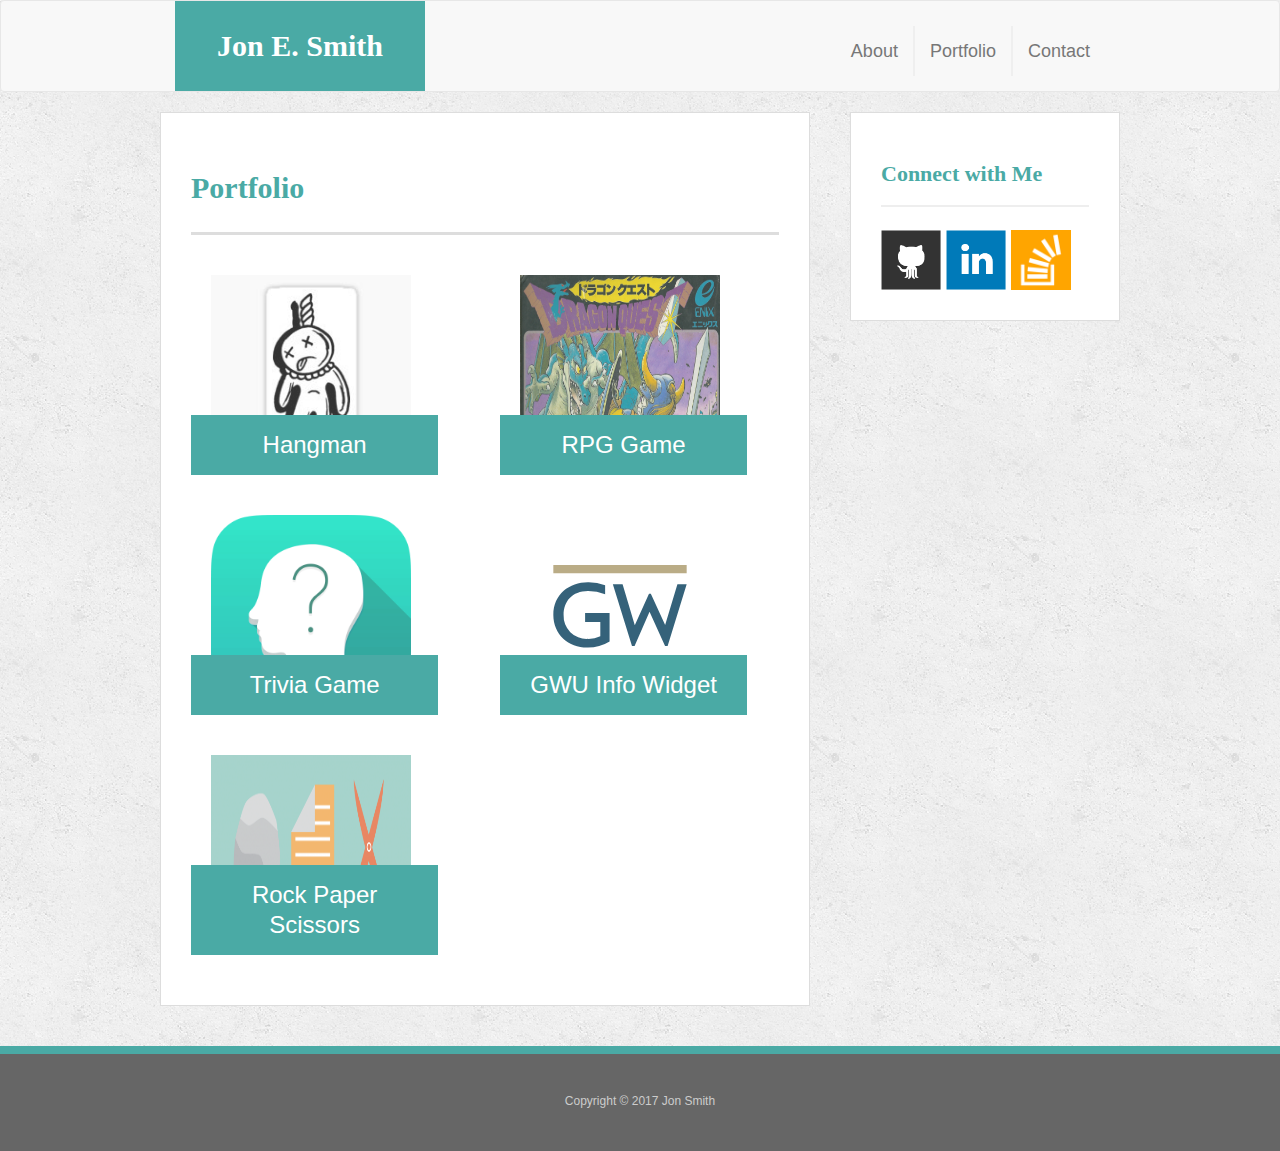
==== portfolio.html @ c57b1f75 "frst pass" ====
<!-- Demo Layout for Bootstrap (with panels) -->
<!DOCTYPE html>
<html lang="en-us">

<head>

  <meta charset="UTF-8">
  <title>About | Jon E. Smith</title>

  <!-- We need to bring in the bootstrap CSS -->
  <link rel="stylesheet" href="https://maxcdn.bootstrapcdn.com/bootstrap/3.3.6/css/bootstrap.min.css">

  <link rel="stylesheet" type="text/css" href="assets/css/style.css">

</head>

<body>

  <!-- NavBar (copied and pasted from WC3) -->
  <!-- Static navbar -->
  <nav class="navbar navbar-default">
    <div class="container">
      <div class="navbar-header">
        <button type="button" class="navbar-toggle collapsed" data-toggle="collapse" data-target="#navbar" aria-expanded="false" aria-controls="navbar">
              <span class="sr-only">Toggle navigation</span>
              <span class="icon-bar"></span>
              <span class="icon-bar"></span>
              <span class="icon-bar"></span>
            </button>
        <a class="namestyle" "navbar-brand" href="#">Jon E. Smith</a>
      </div>
      <div id="navbar" class="navbar-collapse collapse">

        <ul class="nav navbar-nav navbar-right">
          <li><a href="index.html" class="navStyle" id="About">About</a></li>
          <li><a href="portfolio.html" class="navStyle" id="Portfolio">Portfolio</a></li>
          <li><a href="contact.html" class="navStyle" id="Contact">Contact</a></li>
        </ul>
      </div>
      <!--/.nav-collapse -->
    </div>
    <!--/.container-fluid -->
  </nav>

  <!-- Main Body goes in Container -->
  <div class="container">

    <div class="row">
      <div>
        <section class="main-section" "col-lg-9">
          <h1>Portfolio</h1>

          <div class="row">

            <div class="col-lg-6">
              <div class="work">
                <img src="assets/images/hangsmall.jpg" alt="hangman">
                <h3>Hangman</h3>
              </div>
            </div>

            <div class="col-lg-6">
              <div class="work">
                <img src="assets/images/rpg.jpg" alt="RPG Game">
                <h3>RPG Game</h3>
              </div>
            </div>
          </div>

          <div class="row">

            <div class="col-lg-6">
              <div class="work">
                <img src="assets/images/trivia.png" alt="Trivia Game">
                <h3>Trivia Game</h3>
              </div>
            </div>

            <div class="col-lg-6">
              <div class="work">
                <img src="assets/images/gwu.svg" alt="GWU Info Widget">
                <h3>GWU Info Widget</h3>
              </div>
            </div>
          </div>

          <div class="row">

            <div class="col-lg-6">
              <div class="work">
                <img src="assets/images/rps.png" alt="Rock Paper Scissors">
                <h3>Rock Paper Scissors</h3>
              </div>
            </div>

          </div>

        </section>
      </div>
      <div>
        <section class="sidebar" "col-lg-3">
          <div id="connect">
            <h2>Connect with Me</h2>
            <div>
              <a href="https://github.com/0n11san/"><img src="assets/images/github-128.png" class="social" "col-lg-4" alt="GitHub" ></a>
              <a href="https://www.linkedin.com/in/smithjon/"><img src="assets/images/linkedin-128.png" class="social" "col-lg-4" alt="LinkedIn"></a>
              <a href="https://stackoverflow.com/users/4389253/jon-s"><img src="assets/images/stackoverflow-128.png" class="social" "col-lg-4" alt="Stack Overflow"></a>
            </div>
          </div>
        </section>
      </div>
    </div>

  </div>

  <div class="row">
    <!-- <div class="col-lg-12"> -->

    <footer id="parent4">
      <div class="container">
        Copyright &copy; 2017 Jon Smith
        <!-- </div> -->
    </footer>

    </div>
  </div>
</body>

</html>
---- assets/css/style.css ----
body {
  font-family: Arial, "Helvetica Neue", Helvetica, sans-serif;
  font-size: 18px;
  line-height: 34px;
  color: #777;
  background: url("../images/concrete_seamless.png");
}

.main-section {
  float: left;
  width: 100%;
  max-width: 650px;
  padding: 30px;
  margin: 0 0 40px;
  background: #fff;
  border: 1px solid #ddd;
}

.auth-image {
  float: left;
  width: 200px;
  height: auto;
  margin-top: 10px;
  margin-right: 25px;
}

/* sidebar */

.sidebar {
  float: right;
  width: 100%;
  max-width: 270px;
  padding: 30px;
  margin-bottom: 20px;
  background: #fff;
  border: 1px solid #ddd;
}

.social {
  width: 60px;
  height: 60px;
  margin-top: 8px;
  margin-right: 5px;
  float: left;
}*/

/* sticky footer styling */
/* http://ryanfait.com/html5-sticky-footer/ */

html,
body {
  height: 100%;
}

.wrapper {
  height: auto !important;
  height: 100%;
  min-height: 100%;
  margin: 0 auto -105px;
}

footer,
.push {
  height: 105px;
}

/* end sticky footer styling */
footer {
  padding: 30px 0;
  clear: both;
  font-size: 12px;
  color: #fff;
  color: #ccc;
  text-align: center;
  background: #666;
  border-top: 8px solid #4aaaa5;
}

.namestyle {
  float: left;
  width: 250px;
  height: 90px;
  font-family: Georgia, Times, "Times New Roman", serif;
  font-size: 30px;
  font-weight: 700;
  line-height: 90px;
  color: #fff;
  text-align: center;
  text-decoration: none;
  background: #4aaaa5;
}

h1 {
  font-family: Georgia, Times, "Times New Roman", serif;
  font-weight: 700;
  color: #4aaaa5;
  margin-bottom: 20px;
  padding-bottom: 20px;
  font-size: 30px;
  line-height: 49px;
  border-bottom: 3px solid #ddd;
}

h2 {
  font-family: Georgia, Times, "Times New Roman", serif;
  font-weight: 700;
  color: #4aaaa5;
  font-size: 22px;
  padding-bottom: 20px;
  margin-bottom: 15px;
  line-height: 22px;
  border-bottom: 2px solid #eee;
}

/*.seperatorLineLeft {
  border-left: 1px solid #efefef;
}*/

.navStyle {
  margin-top: 25px;
}

#Portfolio{
  border-left: 2px solid #efefef;
}

#Contact{
  border-left: 2px solid #efefef;
}

.work img {
  height: 200px;
  width: 200px;
  margin: 20px;
  border: 0 none;
  opacity: 0.8;
}

.work h3 {
  position: absolute;
  bottom: 20px;
  width: 80%;
  padding: 15px;
  margin-bottom: 0;
  font-weight: 300;
  line-height: 30px;
  color: #fff;
  text-align: center;
  background: #4aaaa5;
  border-bottom: 0;
}

.contactInputFieldStyle {
  width: 100%;
}

textarea {
  height: 200px;
  padding: 0 10px;
  font-size: 14px;
  border: 1px solid #ddd;
}

.container {
  max-width: 960px;
}
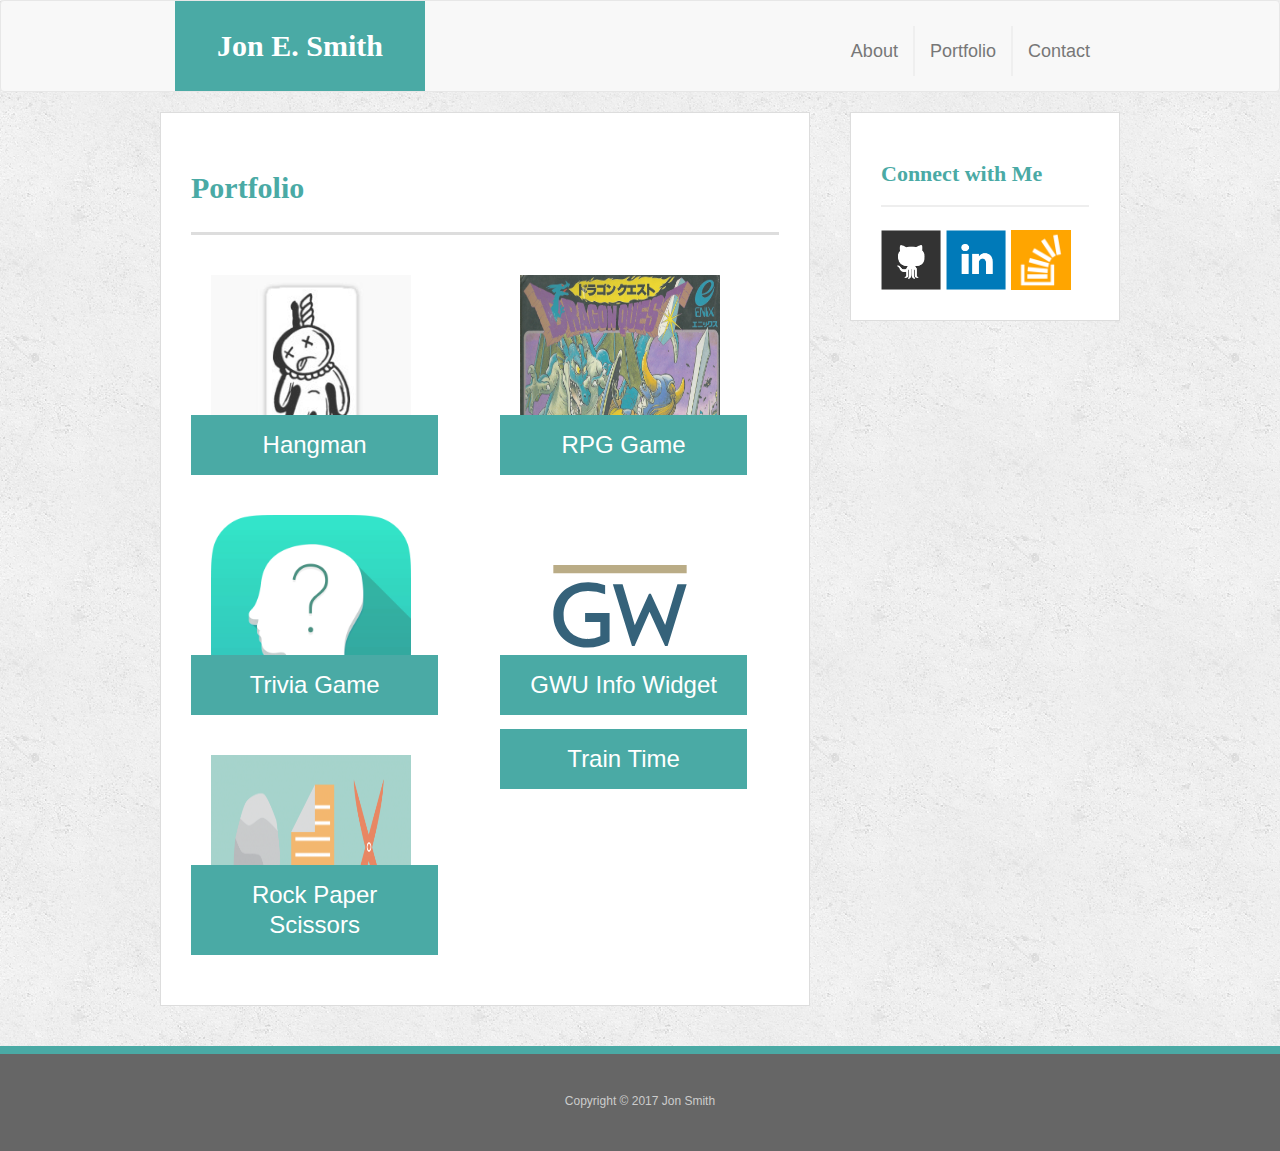
==== commit 2a40b142: "Update portfolio.html" ====
--- a/portfolio.html
+++ b/portfolio.html
@@ -5,7 +5,7 @@
 <head>
 
   <meta charset="UTF-8">
-  <title>About | Jon E. Smith</title>
+  <title>Portfolio | Jon E. Smith</title>
 
   <!-- We need to bring in the bootstrap CSS -->
   <link rel="stylesheet" href="https://maxcdn.bootstrapcdn.com/bootstrap/3.3.6/css/bootstrap.min.css">
@@ -92,6 +92,13 @@
                 <h3>Rock Paper Scissors</h3>
               </div>
             </div>
+            
+            <div class="col-lg-6">
+              <div class="work">
+                <img src="https://github.com/0n11san/FirebaseTrain/blob/master/assets/images/dan-paul-97267.jpg?raw=true" alt="Train Time">
+                <h3>Train Time</h3>
+              </div>
+            </div>
 
           </div>
 
--- a/assets/css/style.css
+++ b/assets/css/style.css
@@ -164,3 +164,9 @@
 .container {
   max-width: 960px;
 }
+
+/*================*/
+
+@media screen and (max-width: 640px) {
+  .auth-image {width: 100%; }
+}
